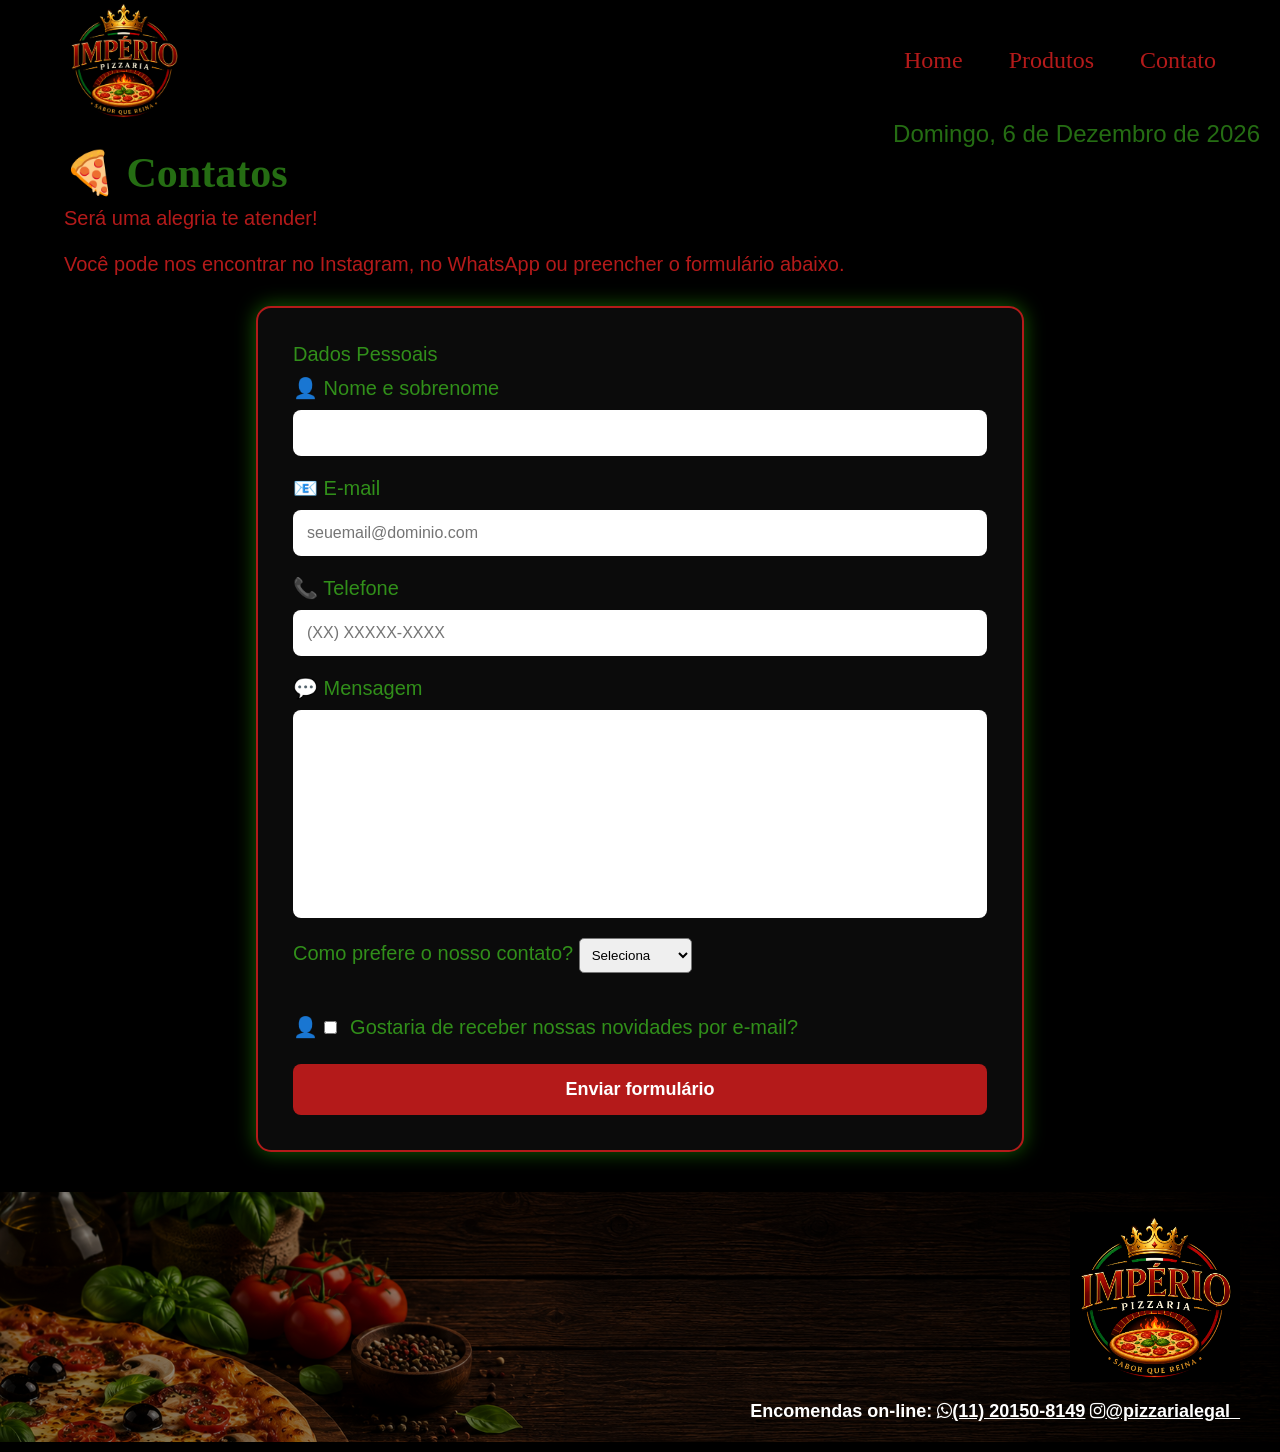
==== telas/contatos.html @ 1d819007 "Add files via upload" ====
<!DOCTYPE html>
<html lang="en">
<head>
    <meta charset="UTF-8">
    <link href="../css/estilo.css" rel="stylesheet"/>
    <link href="../css/estilos_contatos.css" rel="stylesheet">
     <link href="https://maxcdn.bootstrapcdn.com/font-awesome/4.5.0/css/font-awesome.min.css" rel="stylesheet">
    <meta name="viewport" content="width=device-width, initial-scale=1.0">
    <title>Pizarria Legal</title>
    
</head>
<body>
    <header>
        <div class="divHeader">
            <img src="../img/logo.png" title="Pizzaria Legal" class="logo"/>
            <nav>
                <ul>
                    <li><a href="../index.html">Home</a></li>
                    <li><a href="produtos.html">Produtos</a></li>
                    <li>Contato</li>
                </ul>
            </nav>
        </div>
    </header>

     <!--Data-->
            <p class="dataAtual"><script>
                data = new Date

                //Dia da semana
                diaSemana = new Array('Domingo','Segunda-Feira','Terça-Feira','Quarta-Feira','Quinta-Feira','Sexta-Feira','Sábado')

                mes = new Array('Janeiro','Fevereiro','Março','Abril','Maio','Junho','Julho','Agosto','Setembro','Outubro','Novembro','Dezembro')

                document.write(diaSemana[data.getDay()] + ', ' + data.getDate() + ' de ' + mes[data.getMonth()] + ' de ' + data.getFullYear())
            </script></p>

    <main>
        <ul class="contatos-titulo">
            <li class="contatos-item"> Contatos</li>
        </ul>
        <div id="formRetorno" class="divRetorno">
            <p id="textoRetorno" class="texto-contatos"></p>
        </div>
        <div id="formulario">
            <p class="texto-contatos">
                Será uma alegria te atender!
                <br><br>
                Você pode nos encontrar no Instagram, no WhatsApp ou preencher o formulário abaixo.
            </p>
            <form id="frmContato">
                <fieldset>
                    <legend>Dados Pessoais</legend>
                    <label>Nome e sobrenome</label>
                    <input type="text" id="nomesobrenome" name="" class="input-padrao" required>

                    <label>E-mail</label>
                    <input type="email" id="email" name="" class="input-padrao" placeholder="seuemail@dominio.com">

                    <label>Telefone</label>
                    <input type="tel" id="telefone" name="" class="input-padrao" placeholder="(XX) XXXXX-XXXX ">

                    <label>Mensagem</label>
                    <textarea cols="70" rows="10" id="mensagem" class="input-padrao" required></textarea>

                    <label>Como prefere o nosso contato?
                        <select>
                            <option>Seleciona</option>
                            <option>Dúvida</option>
                            <option>Sugestão</option>
                            <option>Elogio</option>
                            <option>Reclamação</option>
                        </select>
                    </label>
                    <br>
                </fieldset>

                <label><input type="checkbox" class="chk" > Gostaria de receber nossas novidades por e-mail?</label>

                <input type="submit" id="enviar" value="Enviar formulário" class="enviar">
            </form>
        </div>
    </main>

     <footer>
            <img src="../img/logo.png" title="Pizzaria Legal" class="logo_footer"/>
            <p>Encomendas on-line:
                <a class="whatsapp-link" href="https://web.whatsapp.com/" target="_blank">
                    <i class="fa fa-whatsapp"></i>(11) 20150-8149</a>
                <a class="instagram-link" href="https://www.instagram.com/" target="_blank">
                    <i class="fa fa-instagram"></i>@pizzarialegal_</a> 
            </p>
        </footer>
        <script src="../js/form.js"></script>
</body>
</html>
---- css/estilo.css ----
* {
    margin: 0;
    padding: 0;
    box-sizing: border-box;
}

body {
    font-family: Verdana, Geneva, Tahoma, sans-serif;
    background-color: #000000;
    color: #d6d6d6;
}

header {
    background-color: rgb(0, 0, 0);
    height: 120px;
    display: flex;
    align-items: center;
}

.divHeader {
    width: 90%;
    margin: auto;
    display: flex;
    align-items: center;
    justify-content: space-between;
}

.logo {
    width: 120px;
}

nav {
    position: static;
    font-size: 24px;
    font-family: cursive;
}

nav ul {
    list-style: none;
}

nav li {
    display: inline-block;
    margin-left: 40px;
    color: #b41a1a;
}

nav a {
    color: rgb(180, 26, 26);
    text-decoration: none;
    transition: 0.3s;
}

nav a:hover {
    color: #256d13;
}

.banner {
    width: 100%;
    height: 520px;
    object-fit: cover;
    display: block;
}

.titulos {
    text-align: center;
    font-size: 32px;
    margin-bottom: 30px;
    color: #236612;
;
}

.sobre_nos {
    width: 80%;
    max-width: 1100px;
    margin: 60px auto;
    color: #b41a1a;
    line-height: 1.7;
    font-size: 18px;
    font-style: initial ;
}

.img_sobre_nos {
    width: 350px;
    border-radius: 15px;
    float: left;
    margin-right: 35px;
    box-shadow: 0 8px 20px rgba(0,0,0,0.25);
}

.titulo_sobre_nos {
    clear: left;
}

.mapa {
    text-align: center;
    padding: 60px 20px;
    background: linear-gradient(#000000, #aac2a0);
    color: white;
}

.mapa h2 {
    color: #236612;
;
}

.mapa p {
    margin-bottom: 25px;
    font-size: 18px;
    color: #b41a1a;
}

.mapa iframe {
    width: 80%;
    max-width: 750px;
    height: 380px;
    border-radius: 15px;
    box-shadow: 0 8px 25px rgba(3, 3, 3, 0.35);
}

.nossosprodutos {
    padding: 70px 20px;
    background: linear-gradient(#aac2a0, #000000);
    color: #b41a1a;
}

.titulo_h2_produtos {
    color: #236612;
    text-align: center;
    font-size: 32px;
    margin-bottom: 30px;
}

.div_nossosprodutos {
    width: 80%;
    max-width: 900px;
    margin: auto;
    display: flex;
    align-items: center;
    justify-content: center;
    gap: 60px;
}

.lista_nossosprodutos {
    list-style: none;
    font-size: 20px;
    line-height: 2.2;
}


.img_nossosprodutos {
    width: 300px;
    border-radius: 15px;
    box-shadow: 0 8px 20px rgba(0,0,0,0.35);
    transition: 0.4s;
}

.img_nossosprodutos:hover {
    transform: scale(1.05);
}

.video {
    margin-top: 70px;
    display: flex;
    justify-content: center;
}

.video iframe {
    border-radius: 15px;
    box-shadow: 0 8px 25px rgba(0,0,0,0.35);
}

footer {
    background: url(../img/rodape.png);
    background-size: cover;
    background-position: center;

    background-color: hsla(0, 0%, 0%, 0.451);
    background-blend-mode: darken;

    height: 250px;

    padding: 20px 40px;

    position: relative;
}

footer p {
    font-weight: bold;
    color: white;
    width: auto;
    text-align: right;
    font-size: 18px;

    position: absolute;
    bottom: 20px;
    right: 40px;
}

footer a {
    color: white;
}

.logo_footer {
    height: 170px;
    width: auto;

    position: absolute;
    right: 40px;
    top: 20px;
}
---- css/estilos_contatos.css ----
.contatos-titulo{
    font-size: 42px;
    font-weight: bold;
    color: #256d13;
    font-family:'Times New Roman', Times, serif;
    list-style: none;
    margin-left: 5%;
    margin-bottom: 10px;
}

/*Estiliza a data atual*/
.dataAtual {
    text-align: right;
    font-size: 24px;
    margin-right: 20px;
    color: #256d13;
}

.contatos-item:before{
    content: "🍕 ";
}

.texto-contatos{
    color: #b41a1a;
    font-size: 20px;
    margin-left: 5%;
    margin-bottom: 25px;
    font-family: 'Trebuchet MS', 'Lucida Sans Unicode', 'Lucida Grande', 'Lucida Sans', Arial, sans-serif;
}

form{
    width: 60%;
    margin: 30px auto 40px auto;
    background: #0b0b0b;
    padding: 35px;
    border: 2px solid #b41a1a;
    border-radius: 15px;
    box-shadow: 0 0 20px rgba(57, 243, 11, 0.4);
}

form label, form legend{
    display: block;
    font-size: 20px;
    color: #318f1a;
    margin-bottom: 10px;
}

fieldset{
    border: none;
}

.input-padrao{
    display: block;
    margin-bottom: 20px;
    padding: 14px;
    width: 100%;
    border: none;
    border-radius: 8px;
    font-size: 16px;
}

textarea{
    resize: none;
}

select{
    padding: 8px;
    border-radius: 5px;
}

.chk{
    margin: 20px 8px 20px 0;
}

.enviar{
    width: 100%;
    padding: 15px 0;
    background: #b41a1a;
    color: white;
    font-weight: bold;
    border: none;
    border-radius: 8px;
    transition: 0.3s;
    cursor: pointer;
    font-size: 18px;
}

.enviar:hover{
    background: #256d13;
    transform: scale(1.03);
}

.divRetorno{
    display: none;
    margin: 30px auto;
    width: 60%;
    text-align: center;
}

.divRetorno p{
    font-size: 24px;
    color: white;
}

form label:nth-of-type(1)::before {
    content: "👤 ";
}

form label:nth-of-type(2)::before {
    content: "📧 ";
}

form label:nth-of-type(3)::before {
    content: "📞 ";
}

form label:nth-of-type(4)::before {
    content: "💬 ";
}
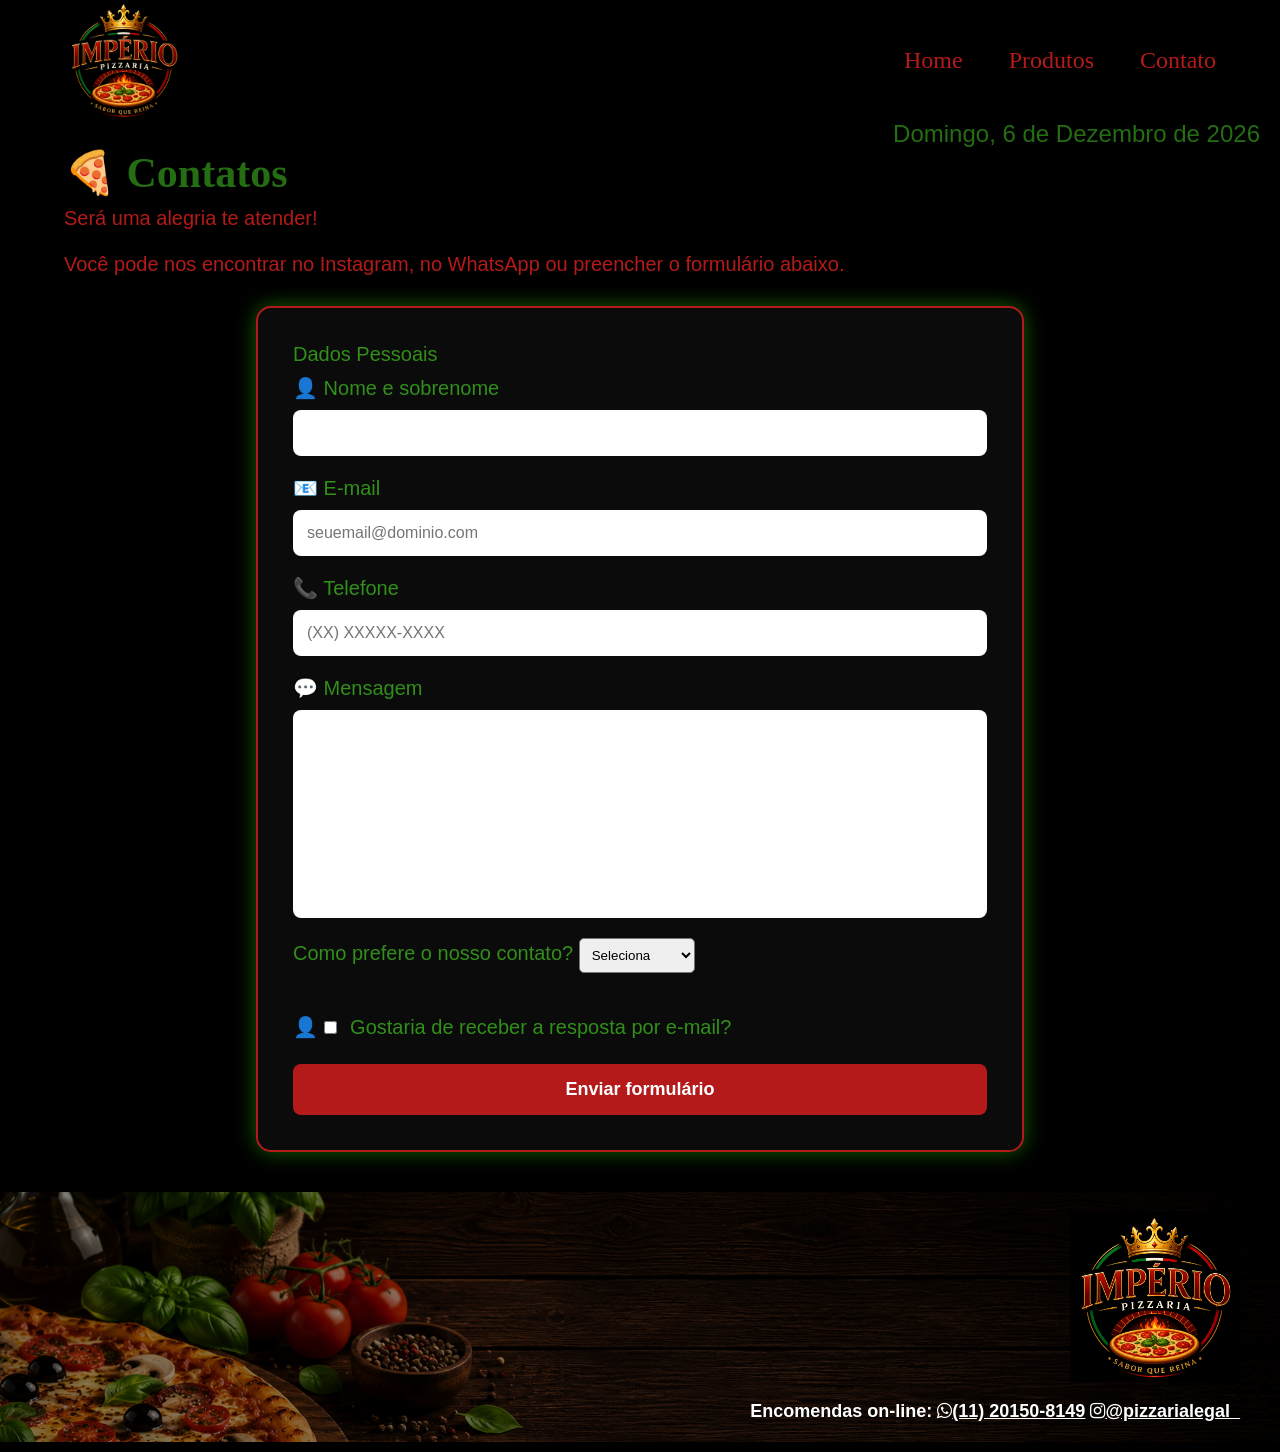
==== commit 194bff74: "Add files via upload" ====
--- a/telas/contatos.html
+++ b/telas/contatos.html
@@ -68,14 +68,14 @@
                             <option>Seleciona</option>
                             <option>Dúvida</option>
                             <option>Sugestão</option>
-                            <option>Elogio</option>
+                            <option>Fazer pedido</option>
                             <option>Reclamação</option>
                         </select>
                     </label>
                     <br>
                 </fieldset>
 
-                <label><input type="checkbox" class="chk" > Gostaria de receber nossas novidades por e-mail?</label>
+                <label><input type="checkbox" class="chk" > Gostaria de receber a resposta por e-mail?</label>
 
                 <input type="submit" id="enviar" value="Enviar formulário" class="enviar">
             </form>
--- a/css/estilo.css
+++ b/css/estilo.css
@@ -95,7 +95,7 @@
 .mapa {
     text-align: center;
     padding: 60px 20px;
-    background: linear-gradient(#000000, #aac2a0);
+    background: black
     color: white;
 }
 
@@ -120,7 +120,7 @@
 
 .nossosprodutos {
     padding: 70px 20px;
-    background: linear-gradient(#aac2a0, #000000);
+    background: black
     color: #b41a1a;
 }
 
--- a/css/estilos_contatos.css
+++ b/css/estilos_contatos.css
@@ -116,4 +116,4 @@
 
 form label:nth-of-type(4)::before {
     content: "💬 ";
-}
+}
